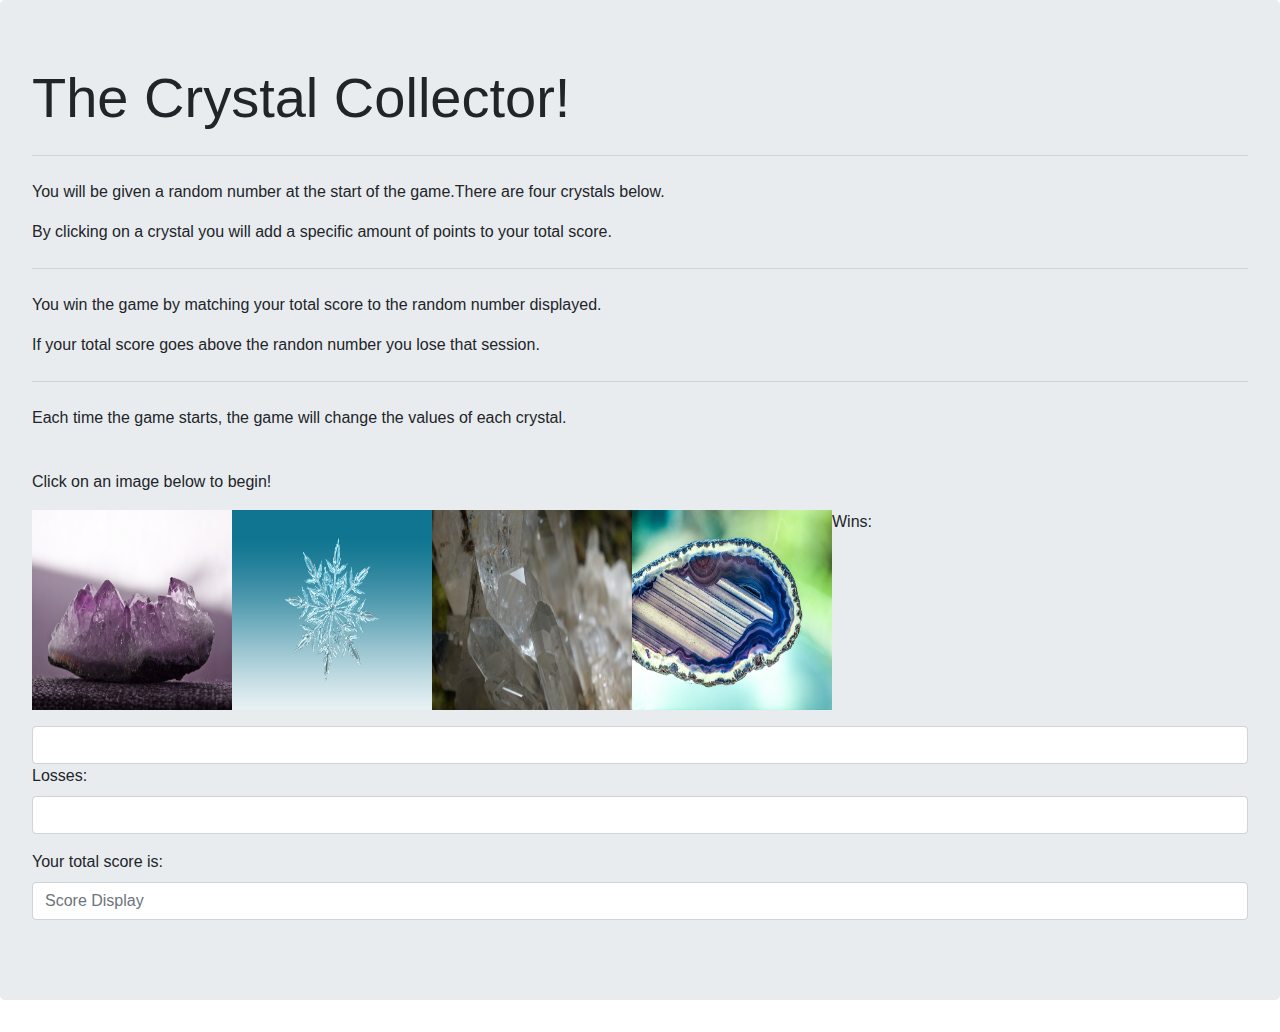
==== index.html @ 09d2819d "second" ====
<!DOCTYPE html>
<html lang="en-us">
  <head>
    <meta charset="UTF-8"></meta>
    <title>Crystal Collector</title>
    <script src="https://cdnjs.cloudflare.com/ajax/libs/jquery/3.2.1/jquery.min.js"></script>
    <link rel="stylesheet" href="https://maxcdn.bootstrapcdn.com/bootstrap/4.0.0/css/bootstrap.min.css">
    <link rel="stylesheet" type="text/css" href="assets/css/style.css">
    <link rel="game" type="text/javscript" href="assets/javascript/game.js">
 </head>

<body>
  <!-- crystal collector header-->
<!-- crystal user instructions-->
    <div class="jumbotron">
        <h1 class="display-4">The Crystal Collector!</h1>
        <hr class="my-4">
        <p>You will be given a random number at the start of the game.There are four crystals below.</p>
        <p>By clicking on a crystal you will add a specific amount of points to your total score.</p>
        <hr class="my-4">
        <p>You win the game by matching your total score to the random number displayed. </p>
        <p>If your total score goes above the randon number you lose that session.</p>
        <hr class="my-4">
        <p>Each time the game starts, the game will change the values of each crystal.</p>
        <br>
        <p>Click on an image below to begin!</p>
<!-- 4 crystals to click-->
<p class="crystals">
    <img src="assets/images/amythest.jpg" alt="amythest" width="200"height="200">
    <p class="crystals">
        <img src="assets/images/snowkrystal.jpg" alt="amythest" width="200"height="200">
      </p>
      <p class="crystals">
          <img src="assets/images/quartz.jpg" alt="amythest" width="200"height="200">
        </p>
        <p class="crystals">
            <img src="assets/images/agate.jpg" alt="amythest" width="200"height="200">
          </p>
  </p>


        <!-- Text form displays number to match -->

<div id="compGuess" ></div>

<!-- aside box of wins and losses-->
<div class="form-group">
    <label for="wins">Wins:</label>
    <input type="text" class="form-control" id="wins">
    <label for="losses">Losses:</label>
    <input type="text" class="form-control" id="losses">
  </div>


      
<!--added sum of clicks "your total score is"-->
<!-- display score-->
<form>
    <div class="form-group">
      <label for="Total Score is:">Your total score is:</label>
      <input type="text" class="form-control" id="ScoreDisplay" placeholder="Score Display">
    </div>
  </form>
</div>
      <!--ends html layout-->



</body>
</html>
---- assets/css/style.css ----
.crystals{
    float:left;
}
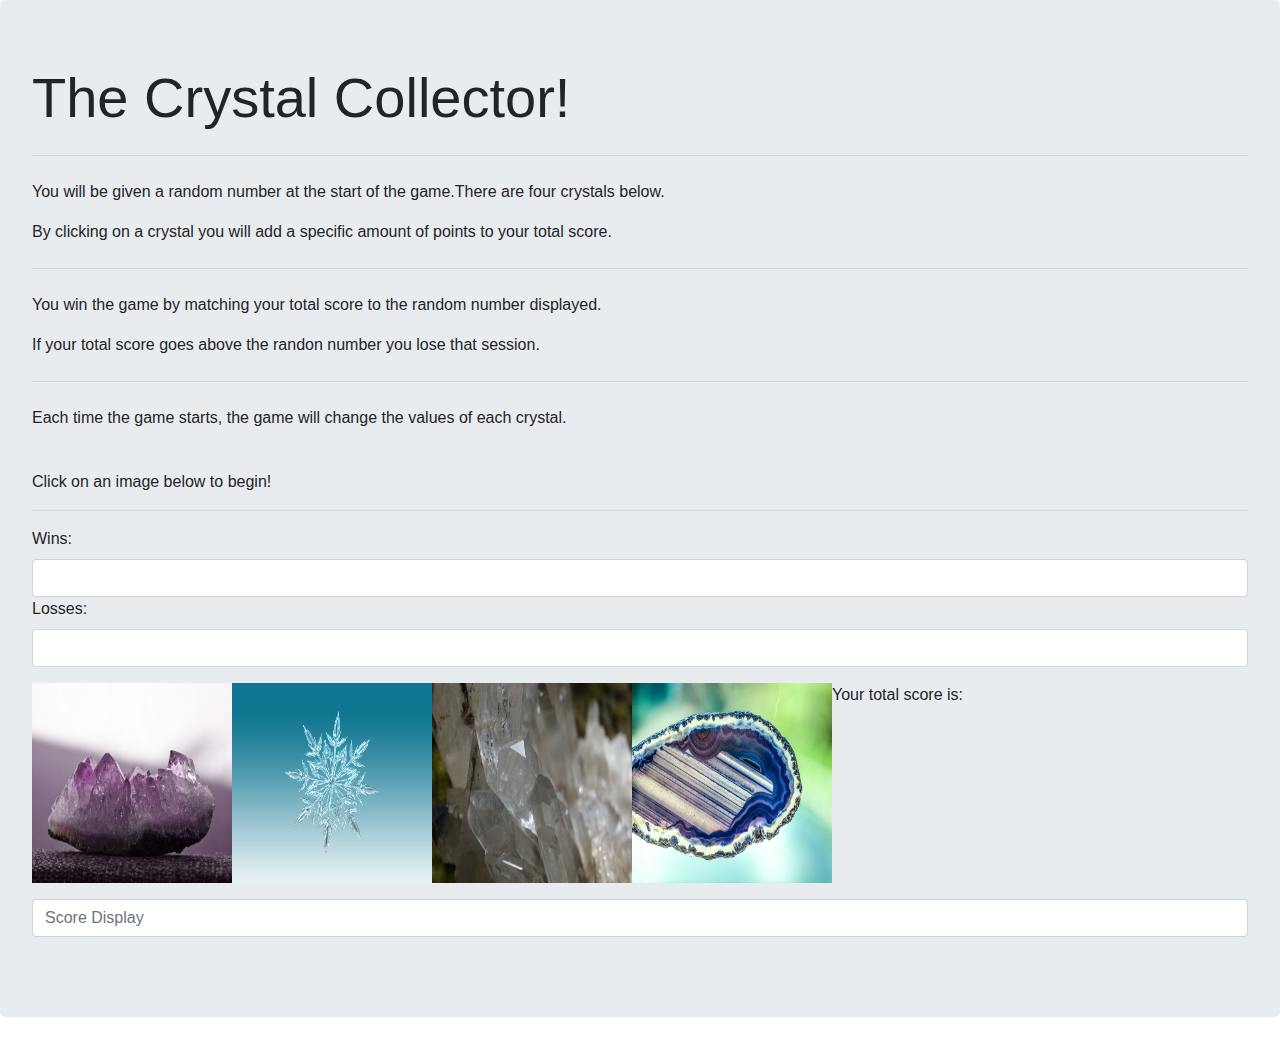
==== commit 8a222e80: "third" ====
--- a/index.html
+++ b/index.html
@@ -3,14 +3,18 @@
   <head>
     <meta charset="UTF-8"></meta>
     <title>Crystal Collector</title>
+  <!-- crystal collector links-->
+ <!--global JQuery -->
     <script src="https://cdnjs.cloudflare.com/ajax/libs/jquery/3.2.1/jquery.min.js"></script>
+     <!-- bootstrap -->
     <link rel="stylesheet" href="https://maxcdn.bootstrapcdn.com/bootstrap/4.0.0/css/bootstrap.min.css">
+     <!-- css-->
     <link rel="stylesheet" type="text/css" href="assets/css/style.css">
-    <link rel="game" type="text/javscript" href="assets/javascript/game.js">
+     <!-- local Javascript/jquery -->
+    <script src="assets/javascript/game.js"></script>
  </head>
 
 <body>
-  <!-- crystal collector header-->
 <!-- crystal user instructions-->
     <div class="jumbotron">
         <h1 class="display-4">The Crystal Collector!</h1>
@@ -24,33 +28,39 @@
         <p>Each time the game starts, the game will change the values of each crystal.</p>
         <br>
         <p>Click on an image below to begin!</p>
+      <!--place both computer guess and score tally in equi length bootstrap grid (md-6)-->
+        
+      <!-- Text form displays number to match -->
+<hr>
+      <div id="compGuess"></div>
+
+      <!-- aside box of wins and losses-->
+      <div class="form-group">
+          <label for="wins">Wins:</label>
+          <input type="text" class="form-control" id="wins">
+          <label for="losses">Losses:</label>
+          <input type="text" class="form-control" id="losses">
+        </div>
+      
+
+
+
 <!-- 4 crystals to click-->
-<p class="crystals">
+<p class="crystals" id="crystal1">
     <img src="assets/images/amythest.jpg" alt="amythest" width="200"height="200">
-    <p class="crystals">
+    <p class="crystals"id="crystal2">
         <img src="assets/images/snowkrystal.jpg" alt="amythest" width="200"height="200">
       </p>
-      <p class="crystals">
+      <p class="crystals"id="crystal3">
           <img src="assets/images/quartz.jpg" alt="amythest" width="200"height="200">
         </p>
-        <p class="crystals">
+        <p class="crystals"id="crystal4">
             <img src="assets/images/agate.jpg" alt="amythest" width="200"height="200">
           </p>
   </p>
 
 
-        <!-- Text form displays number to match -->
-
-<div id="compGuess" ></div>
-
-<!-- aside box of wins and losses-->
-<div class="form-group">
-    <label for="wins">Wins:</label>
-    <input type="text" class="form-control" id="wins">
-    <label for="losses">Losses:</label>
-    <input type="text" class="form-control" id="losses">
-  </div>
-
+  
 
       
 <!--added sum of clicks "your total score is"-->
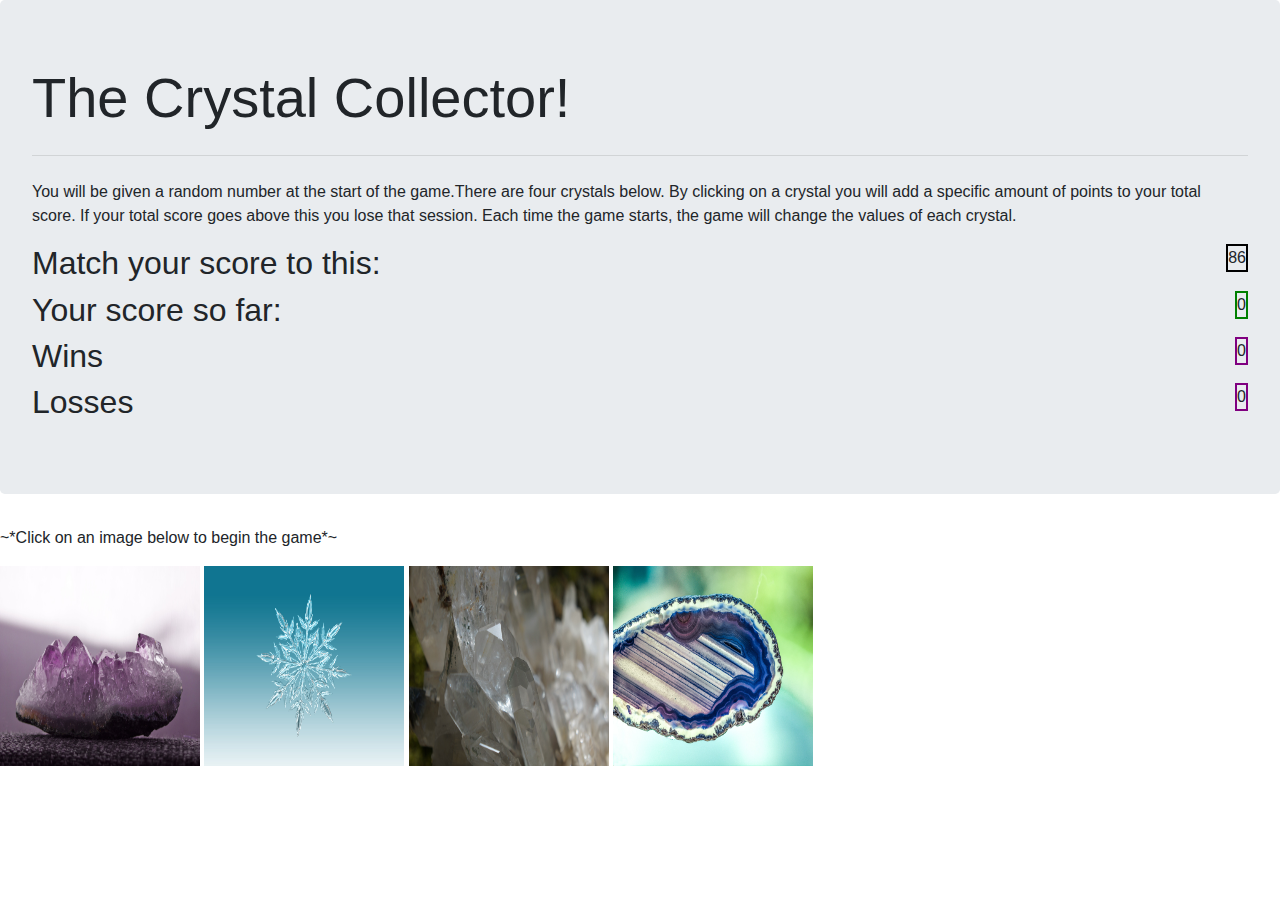
==== commit cba1bdd1: "game" ====
--- a/index.html
+++ b/index.html
@@ -1,83 +1,55 @@
 <!DOCTYPE html>
 <html lang="en-us">
-  <head>
-    <meta charset="UTF-8"></meta>
-    <title>Crystal Collector</title>
+
+<head>
+  <meta charset="UTF-8"></meta>
+  <title>Crystal Collector</title>
   <!-- crystal collector links-->
- <!--global JQuery -->
-    <script src="https://cdnjs.cloudflare.com/ajax/libs/jquery/3.2.1/jquery.min.js"></script>
-     <!-- bootstrap -->
-    <link rel="stylesheet" href="https://maxcdn.bootstrapcdn.com/bootstrap/4.0.0/css/bootstrap.min.css">
-     <!-- css-->
-    <link rel="stylesheet" type="text/css" href="assets/css/style.css">
-     <!-- local Javascript/jquery -->
-    <script src="assets/javascript/game.js"></script>
- </head>
+  <!--global JQuery -->
+  <script src="https://cdnjs.cloudflare.com/ajax/libs/jquery/3.2.1/jquery.min.js"></script>
+  <!-- bootstrap -->
+  <link rel="stylesheet" href="https://maxcdn.bootstrapcdn.com/bootstrap/4.0.0/css/bootstrap.min.css">
+  <!-- css-->
+  <link rel="stylesheet" type="text/css" href="assets/css/style.css">
+  <!-- local Javascript/jquery -->
+  <script src="assets/javascript/game.js"></script>
+</head>
 
 <body>
-<!-- crystal user instructions-->
-    <div class="jumbotron">
-        <h1 class="display-4">The Crystal Collector!</h1>
-        <hr class="my-4">
-        <p>You will be given a random number at the start of the game.There are four crystals below.</p>
-        <p>By clicking on a crystal you will add a specific amount of points to your total score.</p>
-        <hr class="my-4">
-        <p>You win the game by matching your total score to the random number displayed. </p>
-        <p>If your total score goes above the randon number you lose that session.</p>
-        <hr class="my-4">
-        <p>Each time the game starts, the game will change the values of each crystal.</p>
-        <br>
-        <p>Click on an image below to begin!</p>
-      <!--place both computer guess and score tally in equi length bootstrap grid (md-6)-->
-        
-      <!-- Text form displays number to match -->
-<hr>
-      <div id="compGuess"></div>
+  <!-- crystal user instructions-->
+  <div class="jumbotron">
+    <h1 class="display-4">The Crystal Collector!</h1>
+    <hr class="my-4">
+    <p>You will be given a random number at the start of the game.There are four crystals below.
+    By clicking on a crystal you will add a specific amount of points to your total score.
+    If your total score goes above this you lose that session.
+      Each time the game starts, the game will change the values of each crystal.</p>
+    
+  <div>
+    <h2> Match your score to this:</h2><div id="compGuess"></div><br>
+    <h2> Your score so far:</h2><div id="ScoreDisplay"></div><br>
+   <div id="wins"></div> <h2>Wins</h2> <br>
+   <div id="losses"></div><h2>Losses</h2>
+  </div>
 
-      <!-- aside box of wins and losses-->
-      <div class="form-group">
-          <label for="wins">Wins:</label>
-          <input type="text" class="form-control" id="wins">
-          <label for="losses">Losses:</label>
-          <input type="text" class="form-control" id="losses">
-        </div>
-      
+  </div>
+    <p>~*Click on an image below to begin the game*~</p>
 
 
 
-<!-- 4 crystals to click-->
-<p class="crystals" id="crystal1">
-    <img src="assets/images/amythest.jpg" alt="amythest" width="200"height="200">
-    <p class="crystals"id="crystal2">
-        <img src="assets/images/snowkrystal.jpg" alt="amythest" width="200"height="200">
-      </p>
-      <p class="crystals"id="crystal3">
-          <img src="assets/images/quartz.jpg" alt="amythest" width="200"height="200">
-        </p>
-        <p class="crystals"id="crystal4">
-            <img src="assets/images/agate.jpg" alt="amythest" width="200"height="200">
-          </p>
-  </p>
-
-
-  
-
-      
-<!--added sum of clicks "your total score is"-->
-<!-- display score-->
-<form>
-    <div class="form-group">
-      <label for="Total Score is:">Your total score is:</label>
-      <input type="text" class="form-control" id="ScoreDisplay" placeholder="Score Display">
+    <!-- 4 crystals to click-->
+    <div class="crystals">
+      <img src="assets/images/amythest.jpg" class="crystal A" alt="amythest" width="200" height="200">
+      <img src="assets/images/snowkrystal.jpg" class="crystal B" alt="snowy" width="200" height="200">
+      <img src="assets/images/quartz.jpg" class="crystal C" alt="quartz" width="200" height="200">
+      <img src="assets/images/agate.jpg" class="crystal D" alt="agate" width="200" height="200">
     </div>
-  </form>
-</div>
-      <!--ends html layout-->
-
+  </div>
 
 
 </body>
+
 </html>
 
 
-
+<!--ends html layout-->--- a/assets/css/style.css
+++ b/assets/css/style.css
@@ -1,3 +1,23 @@
 .crystals{
     float:left;
 }
+
+#compGuess{
+    float:right;
+    border: 2px solid black;
+}
+
+#ScoreDisplay{
+    float:right;
+    border: 2px solid green;  
+}
+
+#wins, #losses{
+    float:right;
+    border: 2px solid purple; 
+}
+
+h2{
+    display: inline-table;
+}
+
